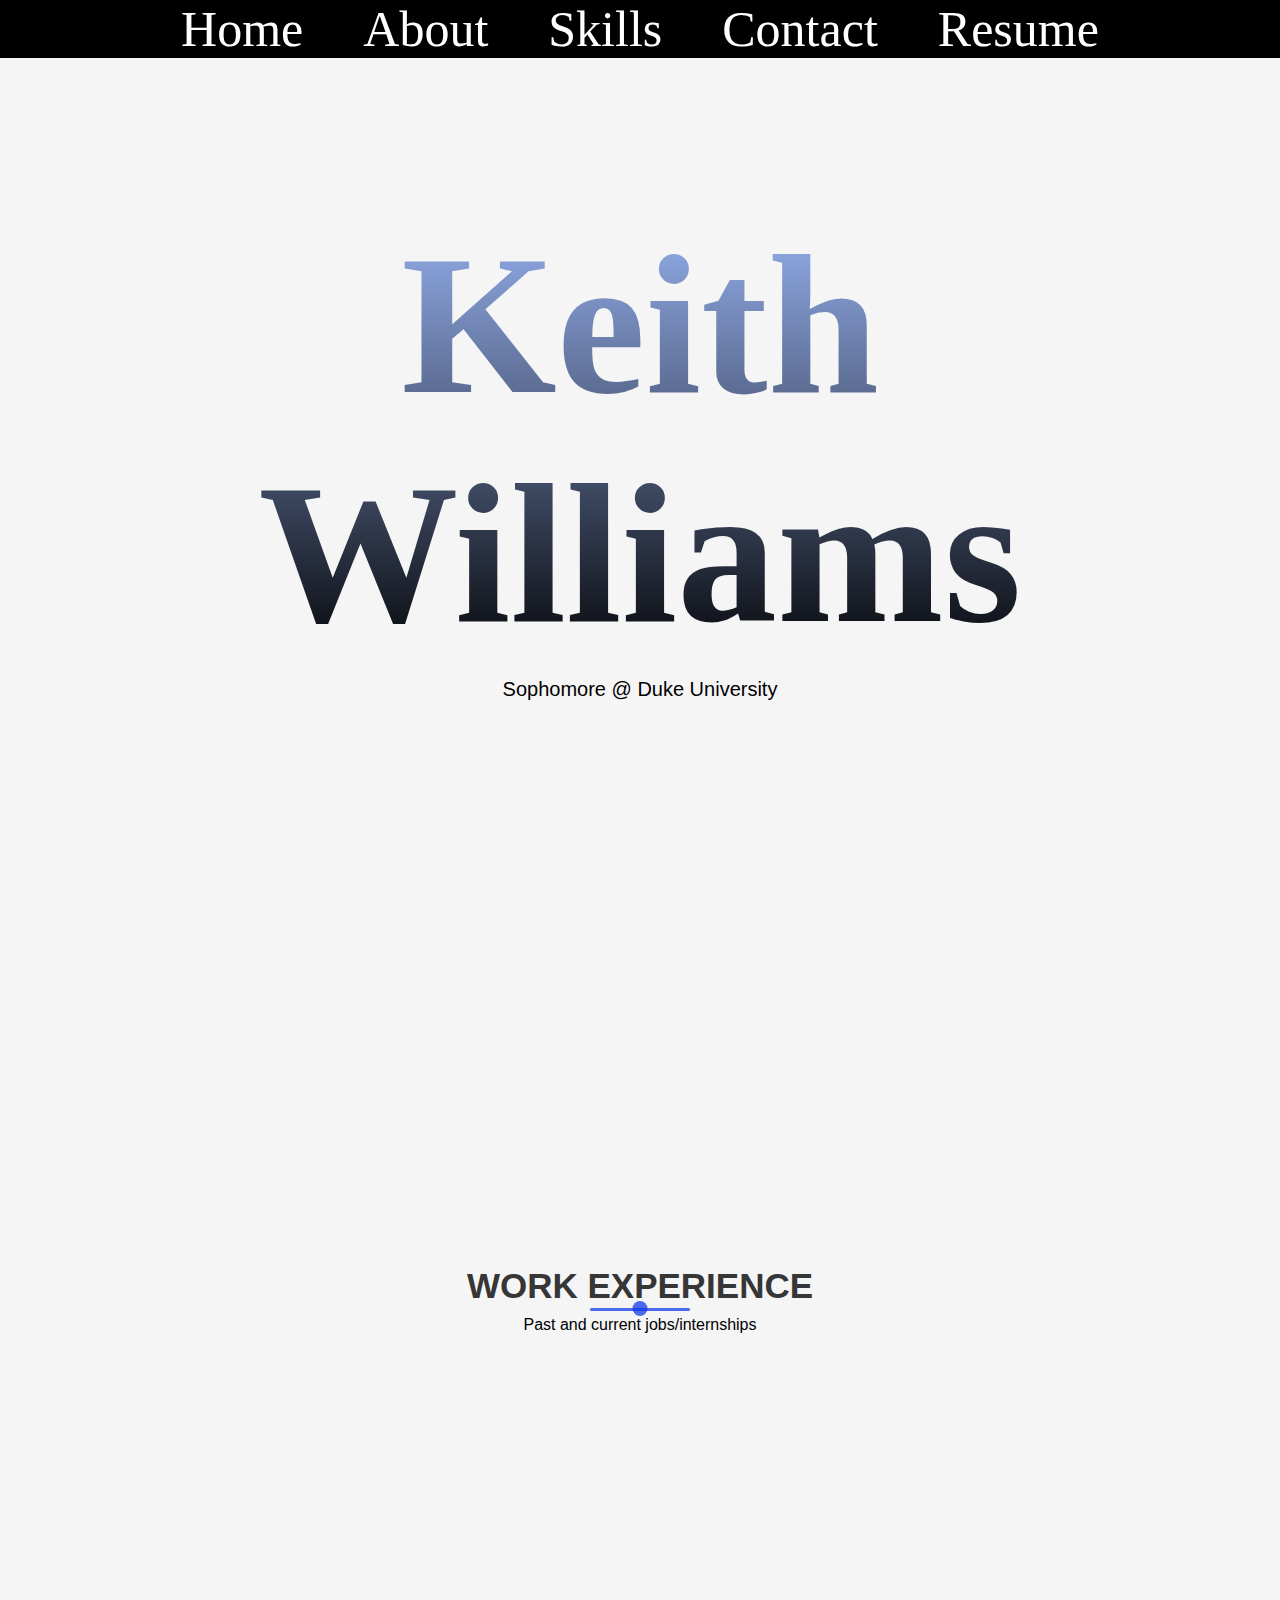
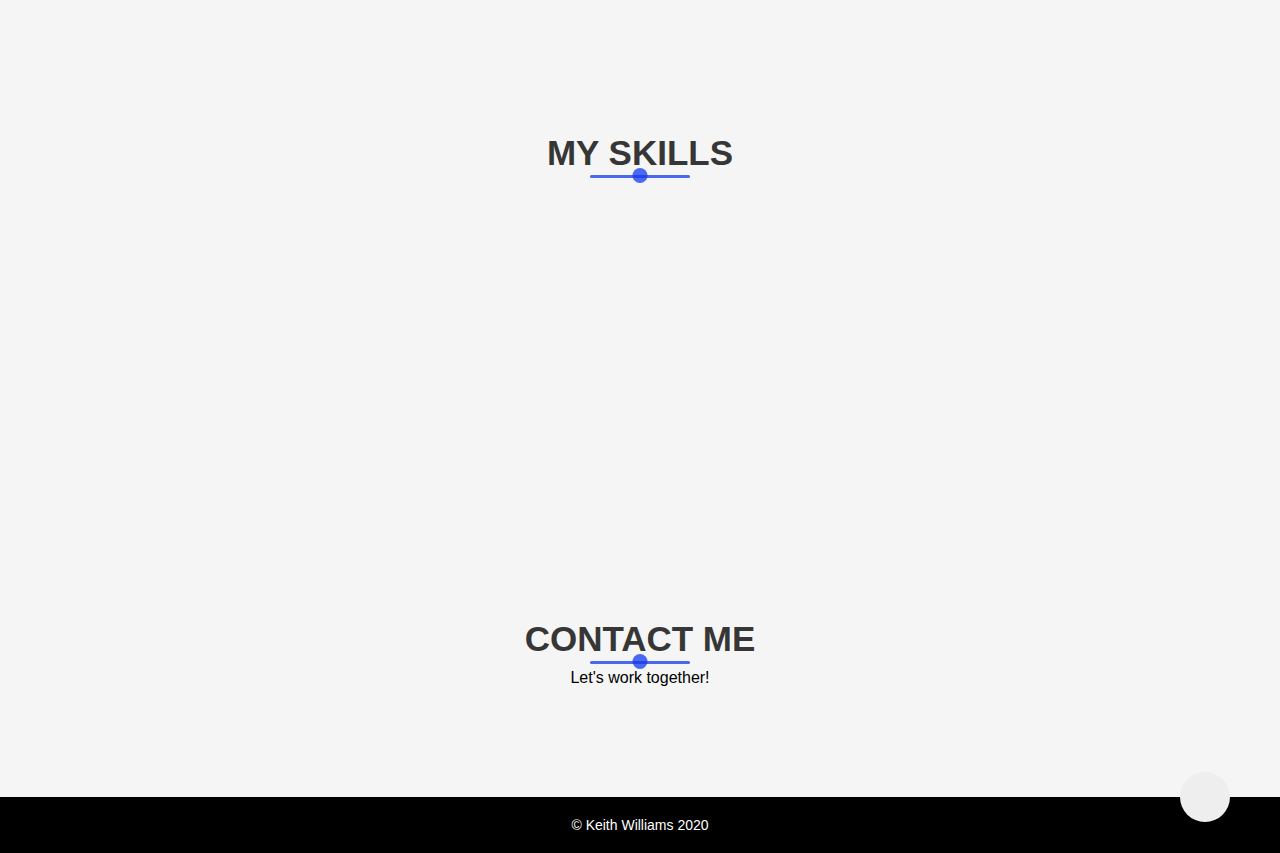
==== index.html @ c12fa3a3 "descriptions, link to resume" ====
<!DOCTYPE html>
<html>

<head>
  <meta charset="utf-8">
  <meta name="viewport" content="width=device-width, initial-scale=1">
  <title>Keith Williams</title>
  <link rel="stylesheet" href="https://unpkg.com/aos@next/dist/aos.css"/>
  <link rel="stylesheet" href="https://use.fontawesome.com/releases/v5.7.2/css/all.css" integrity="sha384-fnmOCqbTlWIlj8LyTjo7mOUStjsKC4pOpQbqyi7RrhN7udi9RwhKkMHpvLbHG9Sr" crossorigin="anonymous">
  <link rel="stylesheet" href="CSSpart.css">
  <meta name="author" content="">
  <meta name="description" content="">
  

  <link href="css/normalize.css" rel="stylesheet">
  <link href="css/style.css" rel="stylesheet">
</head>

<body>
    <header>
        <div class="menu-toggler">
            <div class="bar half start"></div>
            <div class="bar"></div>
            <div class="bar half end"></div>
        </div>
        <nav class="top-nav">        

            <ul class="nav-list">
                <li>
                    <a href="#top" class="nav-link">Home</a>
                </li>
                <li>
                    <a href="#about" class="nav-link">About</a>
                </li>
                <li>
                    <a href="#skills" class="nav-link">Skills</a>
                </li>

                <!-- TODO: BONUSSSSS TRACK PICS BAYBEE
                <li>
                    <a href="#portfolio" class="nav-link">Portfolio</a>
                </li>
                -->
                <li>
                    <a href="#contact" class="nav-link">Contact</a>
                </li>
                <li>
                    <a href="https://drive.google.com/file/d/1if9hMMl1mQGi3hzhS1rVYgRv2x4wE0hA/view?usp=sharing" target="_blank" class="nav-link">Resume</a>
                </li>
            </ul>
        </nav>
        <div class="landing-text">
            <h1>Keith Williams</h1>
            <h6>Sophomore @ Duke University</h6>
        </div>
    </header>

    <section class="about" id="about">
        <div class="container">
            <div class="profile-img" data-aos="fade-right" data-aos-delay="300">
                <img src="../keithlwill.github.io/images/websiteMe.JPG" alt="">
            </div>
            <div class="about-details" data-aos="fade-left" data-aos-delay="600">
                <div class="about-heading">
                    <h1>About</h1>
                    <h6>Myself</h6>
                </div>
                <p>
                    Hi! My name is Keith and I'm a rising sophomore at Duke University, 
                    intending to major in computer science. Right now, I'm working at a 
                    virtual summer internship with Google as a STEP intern. My current focus 
                    is completing a series of mini-projects that will help me hone my skills 
                    in web development. When I'm not working, I like to watch anime, 
                    play video games, and play basketball.
                </p>
            </div>
        </div>
    </section>

    <section class="experience" id="experience">
        <div class="container">
            <div class="section-heading">
                <h1>Work Experience</h1>
                <h6>Past and current jobs/internships</h6>
            </div>
            <div class="timeline" data-aos="fade-down" data-aos-delay="300">
                <ul>
                    <li class="date" data-date="May 2020 - August 2020">
                        <h1>
                            Google                              
                        </h1>
                        <p>
                            My current internship!
                            I'm currently working on a series of mini-projects that are focused on improving web development skills.
                            Each project focuses on an individual skill, like client side CSS/HTML, backend Java server programming, 
                            various libraries, practicing test driven development, and more. After the mini projects are completed,
                            I'll use the skills that I learned to develop a capstone project with a team.
                        </p>
                    </li>
                </ul>
            </div>
        </div>
    </section>


    <!-- SERVICES NO LONGER NEEDED

    <section class="services" id="services">
        <div class="container">
            <div class="section-heading">
                <h1>Services</h1>
                <h6>What I can do for you</h6>
            </div>
            <div class="my-skills">
                <div class="skill" data-aos="fade-in" data-aos-delay="300">
                    <div class="icon-container">
                        <i class="fas fa-layer-group"></i>
                    </div>
                    <h1>Web Design</h1>
                    <p>
                        web design blurb
                    </p>
                </div>
                <div class="skill" data-aos="fade-in" data-aos-delay="600">
                    <div class="icon-container">
                        <i class="fas fa-layer-group"></i>
                    </div>
                    <h1>Web Development</h1>
                    <p>
                        web Development blurb
                    </p>
                </div>
                <div class="skill" data-aos="fade-in" data-aos-delay="900">
                    <div class="icon-container">
                        <i class="fas fa-layer-group"></i>
                    </div>
                    <h1>Product Strategy</h1>
                    <p>
                        product strategy blurb
                    </p>
                </div>
            </div>
        </div>
    </section>

    -->

    <section class="skills" id="skills">
        <div class="container">
            <div class="section-heading">
                <h1>My Skills</h1>
            </div>
            <div class="my-skills">
                <div class="skill" data-aos="fade-in" data-aos-delay="150">
                    <div class="icon-container">
                        <i class="fab fa-python"></i>
                    </div>
                    <h1>Python</h1>
                </div>
                <div class="skill" data-aos="fade-in" data-aos-delay="300">
                    <div class="icon-container">
                        <i class="fab fa-java"></i>
                    </div>
                    <h1>Java</h1>
                </div>
                <div class="skill" data-aos="fade-in" data-aos-delay="450">
                    <div class="icon-container">
                        <i class="fas fa-project-diagram"></i>
                    </div>
                    <h1>Algorithms and Data Structures</h1>
                </div>
                <div class="skill" data-aos="fade-in" data-aos-delay="600">
                    <div class="icon-container">
                        <i class="fas fa-sitemap"></i>
                    </div>
                    <h1>Object Oriented Programming</h1>
                </div>
            </div>
        </div>
    </section>


    <!-- WILL BE CHANGED TO TRACK BONUS SECTION 
    <section class="portfolio" id="portfolio">
        <div class="container">
            <div class="section-heading">
                <h1>Projects</h1>
                <h6>View some of my personal projects!</h6>
            </div>
            <div class="portfolio-item">
                <div class="portfolio-img has-margin-right" data-aos="fade-right" data-aos-delay="300">
                    <img src="images/portitem1.jpeg" alt="">
                </div>
                <div class="portfolio-description" data-aos="fade-left" data-aos-delay="600">
                    <h6>Web Development</h6>
                    <h1>Blog Website</h1>
                    <p>
                        PARAGRAPH DESCRIPTION OF BLOG WEBSITE
                    </p>
                    <a href="#" class="cta">View Details</a>
                </div>
            </div>
            <div class="portfolio-item">
                <div class="portfolio-description has-margin-right" data-aos="fade-right" data-aos-delay="900">
                    <h6>Web Design</h6>
                    <h1>Layout</h1>
                    <p>
                        PARAGRAPH DESCRIPTION OF WEB DESIGN LAYOUT
                    </p>
                    <a href="#" class="cta">View Details</a>
                </div>
                <div class="portfolio-img" data-aos="fade-left" data-aos-delay="1200">
                    <img src="images/portitem2.jpeg" alt="">
                </div>
            </div>
            <div class="portfolio-item">
                <div class="portfolio-img has-margin-right" data-aos="fade-right" data-aos-delay="1500">
                    <img src="images/portitem3.jpeg" alt="">
                </div>
                <div class="portfolio-description" data-aos="fade-left" data-aos-delay="1800">
                    <h6>Web Design</h6>
                    <h1>Product Sketch</h1>
                    <p>
                        PARAGRAPH DESCRIPTION OF PRODUCT SKETCH
                    </p>
                    <a href="#" class="cta">View Details</a>
                </div>
            </div>
        </div>
    </section>    

    -->

    <section class="contact" id="contact">
        <div class="container">
            <div class="section-heading">
                <h1>Contact Me</h1>
                <h6>Let's work together!</h6>
            </div>
            <!--  CONTACT ME FORM: PHP PRACTICE?

            <form action="" data-aos="fade-up" data-aos-delay="300">
                <label for="name">Name:</label>
                <input type ="text" id="name" name = "name" placeholder="Enter your name..." required>
                <label for="email">Email:</label>
                <input type ="text" id="email" name = "email" placeholder="Enter your email..." required>
                <label for="service">Services:</label>
                <select name="services" id="service">
                    <option value="">Web Design</option>
                    <option value="">Web Development</option>
                </select>
                <label for="subject">Subject:</label>
                <textarea name="subject" id="subject" cols="10" rows="10"></textarea>
                <input type="submit" value = Submit>
            </form>
        </div>
        -->

        <div class="social-media">
            <ul class="nav-list">
                <li>
                    <a href="https://www.linkedin.com/in/keith-williams-81888a197/" target = "_blank" class = "icon-link">
                        <i class="fab fa-linkedin"></i>
                    </a>
                </li>
                <li>
                    <a href="https://www.facebook.com/profile.php?id=100010483590337" target = "_blank" class ="icon-link">
                        <i class="fab fa-facebook-square"></i>
                    </a>
                </li>
                <li>
                    <a href="https://www.instagram.com/keithblah/" target = "_blank" class = "icon-link">
                        <i class="fab fa-instagram"></i>
                    </a>
                </li>
                <li>
                    <a href="https://twitter.com/keithblah" target = "_blank" class = "icon-link">
                        <i class="fab fa-twitter-square"></i>
                    </a>
                </li>
                <li>
                    <a href="mailto: keith.will247@gmail.com"  class = "icon-link">
                        <i class="fas fa-envelope"></i>
                    </a>
                </li>
            </ul>
        </div>

    </section>

    <footer class="copyright">
        <div class="up" id="up">
            <i class = "fas fa-chevron-up"></i>
        </div>
        <p>&copy; Keith Williams 2020 </p>
    </footer>



  <script src="https://ajax.googleapis.com/ajax/libs/jquery/3.3.1/jquery.min.js"></script>
  <script src="https://unpkg.com/aos@next/dist/aos.js"></script>
  <script src="JSpart.js"></script>

</body>
</html>
---- CSSpart.css ----
/*adding historia font */

@font-face {
  font-family: 'Helvetica Neue';
  src: url('../keithlwill.github.io/fonts/helveticaneue-webfont.woff2') format('woff2'),
       url('../keithlwill.github.io/fonts/helveticaneue-webfont.woff') format('woff');
  font-weight: normal;
  font-style: normal;
}

@font-face {
    font-family: 'Roboto';
    src: url('../keithlwill.github.io/fonts/roboto-webfont.woff2') format('woff2'),
         url('../keithlwill.github.io/fonts/roboto-webfont.woff') format('woff');
    font-weight: normal;
    font-style: normal;
  }

/* Start global*/
*{
    margin: 0;
    padding: 0;
    box-sizing: border-box;
}

html{
    font-size: 10px;
    font-family: 'Roboto', sans-serif;
    color: rgb(0, 0, 0);
}

body{
    width: 100%;
    height: 100%;
    background: whitesmoke no-repeat center fixed;
    background-size: cover;
}

section{
    padding: 6rem 0;
}

a{
    text-decoration: none;
    color: rgb(0, 0, 0);
}

p{
    font-size: 1.8rem;
    font-weight: 30;
}

img{
    width: 100%;
}
/*end global*/


/* Start reusable*/
.container{
    width: 90%;
    max-width: 120rem;
    height: 100%;
    margin: 0 auto;
    position: relative;
}

.section-heading{
    text-align: center;
    margin-bottom: 10rem;
}

.section-heading h1{
    font-size: 3.5rem;
    color: rgb(54, 54, 54);
    text-transform: uppercase;
    font-weight: 600;
    position: relative;
    margin-bottom: 1rem;
}

.section-heading h1::before,
.section-heading h1::after{
    content: '';
    position: absolute;
    bottom: -.5rem;
    left: 50%;
    transform: translateX(-50%);
    background-color: rgba(17, 57, 235, 0.75);;
}

.section-heading h1::before{
    width: 10rem;
    height: 3px;
    border-radius: .8rem;
}

.section-heading h1::after{
    width: 1.5rem;
    height: 1.5rem;
    border-radius: 100%;
    bottom: -1rem;
}

.section-heading h6{
    font-size: 1.6rem;
    font-weight: 300;
}

.has-margin-right{
    margin-right: 5rem;
}


/*end reusable*/


/* Start header*/
header{
    width: 100%;
    height: 100vh;
}

.top-nav{
    display: block;
    width: 100%;
    position: fixed;
    z-index: 50;
    background-color: #000000;
    transition: all 650ms cubic-bezier(1,0,0,1);
}

.nav-list {
    list-style: none;
    width: 100%;
    height: 100%;
    display: flex;
    justify-content: center;
    align-items: center;
}

li{
    margin: 0 2rem;
}

.nav-link {
    color: white;
    font-family: 'Helvetica Neue', Roboto;
    font-size: 5rem;
    padding: 1rem;
}

.nav-link:hover,
.nav-link:focus{
    background: linear-gradient(to top, #ffffff, #012169);
    background-clip: text;
    -webkit-background-clip: text;
    -webkit-text-fill-color: transparent;
}

.top-nav.open{
    top:0;
    border-radius: initial;
}

.menu-toggler{
    visibility: hidden;
    position: fixed;
    top: 5rem;
    right: 5rem;
    width: 5rem;
    height: 4rem;
    display: flex;
    flex-direction: column;
    justify-content: space-between;
    cursor: pointer;
    z-index: 1500;
    transition: transform 650ms ease-out;
}

.menu-toggler.open{
    transform: rotate(-45deg);
}

.bar{
    background: linear-gradient(to right, #ffffff, #012169);
    width: 100%;
    height: 4px;
    border-radius: .8rem;
}

.bar.half{
    width: 50%;
}

.bar.start{
    transform-origin: right;
    transition: transform 650ms cubic-bezier(0.54, -0.81, 0.57, 0.57);
}

.open .bar.start{
    transform: rotate(-450deg) translateX(.8rem);
}

.bar.end{
    align-self: flex-end;
    transform-origin: left;
    transition: transform 650ms cubic-bezier(0.54, -0.81, 0.57, 0.57);
}

.open .bar.end{
    transform: rotate(-450deg) translateX(-.8rem);
}


.landing-text{
    position: absolute;
    top: 50%;
    left: 50%;
    transform: translate(-50%, -50%);
    width: 100%;
    text-align: center;
    z-index: 1;
}

.landing-text h1{
    font-size: 20rem;
    font-family: 'Helvetica Neue', Roboto;
    background: linear-gradient(to top, #000000, #9bb7f7);
    background-clip: text;
    -webkit-background-clip: text;
    -webkit-text-fill-color: transparent;
    padding: 1rem;
    user-select: none;
}

.landing-text h6{
    font-size: 2rem;
    font-weight: 300;
    user-select: none;
}
/*end header*/


/* Start about*/
.about .container{
    display: flex;
    align-items: center;
    justify-content: center;
}

.about-heading{
    text-align: center;
    text-transform: uppercase;
    line-height: 0;
    margin-bottom: 6rem;
}

.about-heading h1{
    font-size: 10rem;
    opacity: .3;
}

.about-heading h6{
    font-size: 2rem;
    font-weight: 300;
}

.profile-img{
    flex: 1;
    margin-right: 5rem;
}

.about-details{
    flex: 1;
}

/*end about*/

/*Start portfolio*/
.portfolio-item{
    display: flex;
    align-items: center;
    justify-content: center;
    margin-bottom: 5rem;
}

.portfolio-item:last-child{
    margin-bottom: 0;
}

.portfolio-img{
    flex: 1;
}

.portfolio-description{
    flex: 1;
}

.portfolio-description h1{
    font-size: 3rem;
    font-weight: 300;
    margin: 1rem 0;
}

.portfolio-description h6{
    font-size: 1.5rem;
    text-transform: uppercase;
    font-weight: 300;
    opacity: 0.3;
}

.portfolio-description .cta{
    display: inline-block;
    margin-top: 2.5rem;
    font-size: 1.5rem;
    text-transform: uppercase;
    color: #3883ff;
    transition: color 650ms;
}

.portfolio-description .cta:hover{
    color: #2f67cd;
}
/*end portfolio*/


/*Start timeline*/
.timeline ul{
    border-left: 4px solid #2860e2;
    border-radius: .8rem;
    background-color: rgba(0,0,0.0.5);
    margin: 0 auto;
    position: relative;
    padding: 5rem;
    list-style: none;
    text-align: left;
    width: 70%;
}

.timeline h1{
    font-size: 2rem;
    text-transform: uppercase;
    font-weight: 300;
    margin-bottom: 1rem;
    opacity: 1;
    color: #2860e2;
}

.timeline .date{
    border-bottom: 1px solid rgba(255, 255, 255, .1);
    margin-bottom: 1rem;
    padding-bottom: 1rem;
    position: relative;
}

.timeline .date:last-of-type{
    padding-bottom: 0;
    margin-bottom: 0;
    border: none;
}

.timeline .date::before,
.timeline .date::after{
    position: absolute;
    display: block;
    top: 50%;
    transform: translateY(-50%);
}

.timeline .date::before{
    content: attr(data-date);
    left: -25rem;
    text-align: right;
    min-width: 12rem;
    font-size: 1.5rem;
}

.timeline .date::after{
    content: '';
    box-shadow: 0 0 0 4px #000000;
    border-radius: 100%;
    left: -8rem;
    height: 1.5rem;
    width: 1.5rem;
    background-color: #ffffff;
}
/*end timeline*/

/* Start Skills*/
.my-skills{
    margin-top: 10rem;
    display: grid;
    grid-template-columns: repeat(auto-fit, minmax(25rem, 1fr));
    grid-gap: 2.5rem;
    text-align: center;
}

.skill{
    display: flex;
    flex-direction: column;
    justify-content: center;
    align-items: center;
    padding: 2rem;
}

.skill h1 {
    text-transform: uppercase;
    letter-spacing: 2px;
    margin: 2rem -2px 2rem 0;
}

.icon-container{
    width: 8rem;
    height: 8rem;
    border: 3px solid #2860e2;
    background-color: #000000;
    margin-bottom: 2rem;
    display: flex;
    transform: rotate(45deg);
}

.icon-container i{
    color: #2860e2;
    font-size: 4rem;
    margin: auto;
    transform: rotate(-45deg);
}
/*end skills*/

/*start contact*/
.social-media{
    margin-top: 5rem;
}

.social-media i{
    font-size: 6rem;
    transition: color 400ms;
}

.fa-facebook-square:hover{
    color: #4267b2;
}

.fa-twitter-square:hover{
    color: #38a1f3;
}

.fa-linkedin:hover{
    color: #0e76a8;
}

.fa-instagram:hover {
    color: transparent;
    background: radial-gradient(circle at 30% 107%, #fdf497 0%, #fdf497 5%, #fd5949 45%, #d6249f 60%, #285AEB 90%);
    background: -webkit-radial-gradient(circle at 30% 107%, #fdf497 0%, #fdf497 5%, #fd5949 45%, #d6249f 60%, #285AEB 90%);
    background-clip: text;
    -webkit-background-clip: text;
  }

  .fa-envelope:hover {
      color: #313535;
  }

.section-heading{
    margin-bottom: 2rem;
}


/*unused contact form begin*/
form{
    width: 70%;
    margin: 0 auto;
}

form label{
    font-size: 1.5rem;
}

input,
select,
textarea{
    width: 100%;
    padding: 1rem;
    margin-bottom: 5px;
    border: none;
    outline-color: #fd57bf;
}

input[type="submit"]{
    width: initial;
    background-color: #fd57bf;
    color: #eee;
    padding: 1rem 2rem;
    border-radius: .8rem;
    cursor: pointer;
    transition: background-color 650ms;
}

input[type="submit"]:hover{
    color: #221e3f;
    background-color: #ffe838;
}
/*unused contact form end*/
/*end contact*/


/*start footer*/
.copyright{
    width: 100%;
    text-align: center;
    background-color: #000000;
    padding: 2rem 0;
    position: relative;
}

.up{
    position: absolute;
    width: 5rem;
    height: 5rem;
    background-color: #eee;
    top: -2.5rem;
    right: 5rem;
    border-radius: 100%;
    display: flex;
    animation: pulse 2s infinite;
    cursor: pointer;
}

.up i{
    color: #012169;
    font-size: 2rem;
    margin: auto;
}

.copyright p{
    color: white;
    font-size: 1.4rem;
}
/*end footer*/

/*start animations*/
@keyframes pulse {
    0%{
        box-shadow: 0 0 0 0 rgba(20, 17, 180, 0.99);
    }
    70%{
        box-shadow: 0 0 0 2rem rgba(20, 17, 180,  0);
    }
    100%{
        box-shadow: 0 0 0 2rem rgba(20, 17, 180,  .0);
    }
}
/*end animations*/

/*media queries*/
@media screen and (max-width: 768px) {
    body{
        background: whitesmoke no-repeat center fixed;
        background-size: cover;
    }
    .landing-text h1{
        font-family: 'Helvetica Neue', Roboto;
        font-size: 15rem;
    }

    .landing-text h6{
        font-size: 1.7rem;
    }

    .top-nav{
        width: 100%;
        height: 100vh;
        position: fixed;
        top: -100vh;
        z-index: 50;
        background-color: #000000;
        border-bottom-right-radius: 100%;
        border-bottom-left-radius: 100%;
        transition: all 650ms cubic-bezier(1,0,0,1);
    }

    .top-nav.open{
        top:0;
        border-radius: initial;
    }

    .menu-toggler{
        visibility: visible;
        top: 2rem;
        right: 2rem;
    }

    .nav-list{
        flex-direction: column;
    }

    li{
        margin: 2rem 0;
    }

    .nav-link{
        font-size: 4.5rem;
    }

    .about-heading h1{
        font-size: 8rem;
    }

    .section-heading h1{
        font-size: 3rem;
    }

    .about-details .nav-list{
        flex-direction: initial;
    }

    .about-details li{
        margin: 0 2rem;
    }

    .icon-container{
        width: 7rem;
        height: 7rem;
    }

    .icon-container i{
        font-size: 4rem;
    }

    .timeline ul{
        margin: 0 0 0 auto;
    }

    .timeline .date:before{
        left: -19rem;
    }

    .timeline .date::after{
        left: -5.9rem;
    }
}

@media screen and (max-width: 600px) {

    .top-nav{
        width: 100%;
        height: 100vh;
        position: fixed;
        top: -100vh;
        z-index: 50;
        background-color: #000000;
        border-bottom-right-radius: 100%;
        border-bottom-left-radius: 100%;
        transition: all 650ms cubic-bezier(1,0,0,1);
    }

    .top-nav.open{
        top:0;
        border-radius: initial;
    }

    .menu-toggler{
        visibility: visible;
        top: 2rem;
        right: 2rem;
    }

    .landing-text h1{
        font-size: 8rem;
    }

    .landing-text h6{
        font-size: 1.4rem;
    }

    .nav-link{
        font-size: 3.5rem;
    }

    .about .container{
        flex-direction: column;
    }

    .profile-img{
        margin: 0 0 7rem 0;
    }

    .portfolio-item{
        flex-direction: column;
    }

    .portfolio-img{
        margin: 0 0 2rem 0;
        order: 1;
    }

    .portfolio-description{
        margin: 0;
        order: 2;
    }

    .timeline p{
        font-size: 1.6rem;
    }

    .timeline .date::before{
        font-size: 1rem;
    }

    form{
        width: 100%;
    }

    .my-skills{
        margin-top: 10rem;
        display: grid;
        grid-template-columns: repeat(auto-fit, minmax(25rem, 1fr));
        grid-gap: 2.5rem;
        text-align: center;
    }
    
    .skill{
        padding: 2rem;
    }
    
    .skill h1 {
        font-size: 1rem;
        margin: 2rem -2px 2rem 0;
    }
    
    .icon-container{
        width: 7rem;
        height: 7rem;
        border: 3px solid #2860e2;
        background-color: #000000;
        margin-bottom: 2rem;
        display: flex;
        transform: rotate(45deg);
    }
    
    .icon-container i{
        color: #2860e2;
        font-size: 4rem;
        margin: auto;
        transform: rotate(-45deg);
    }

    .up{
        right: 2rem;
    }


}
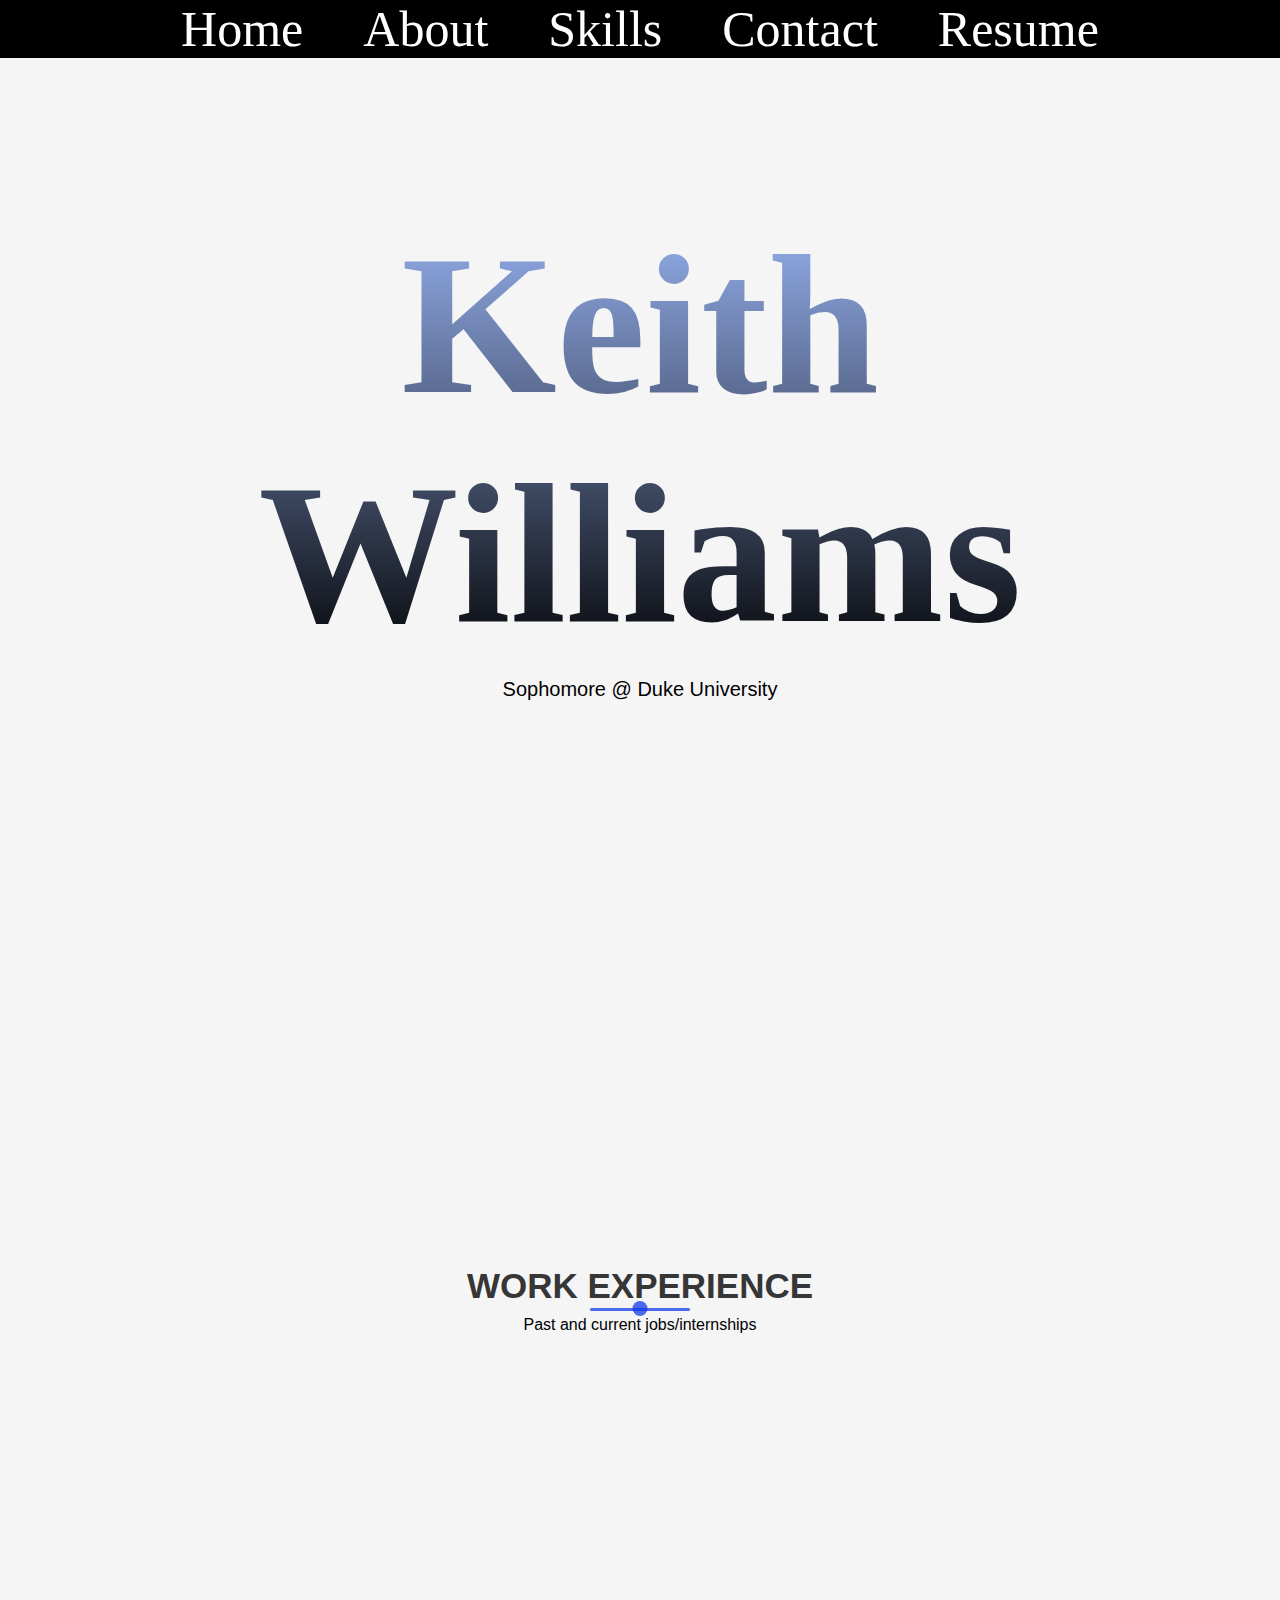
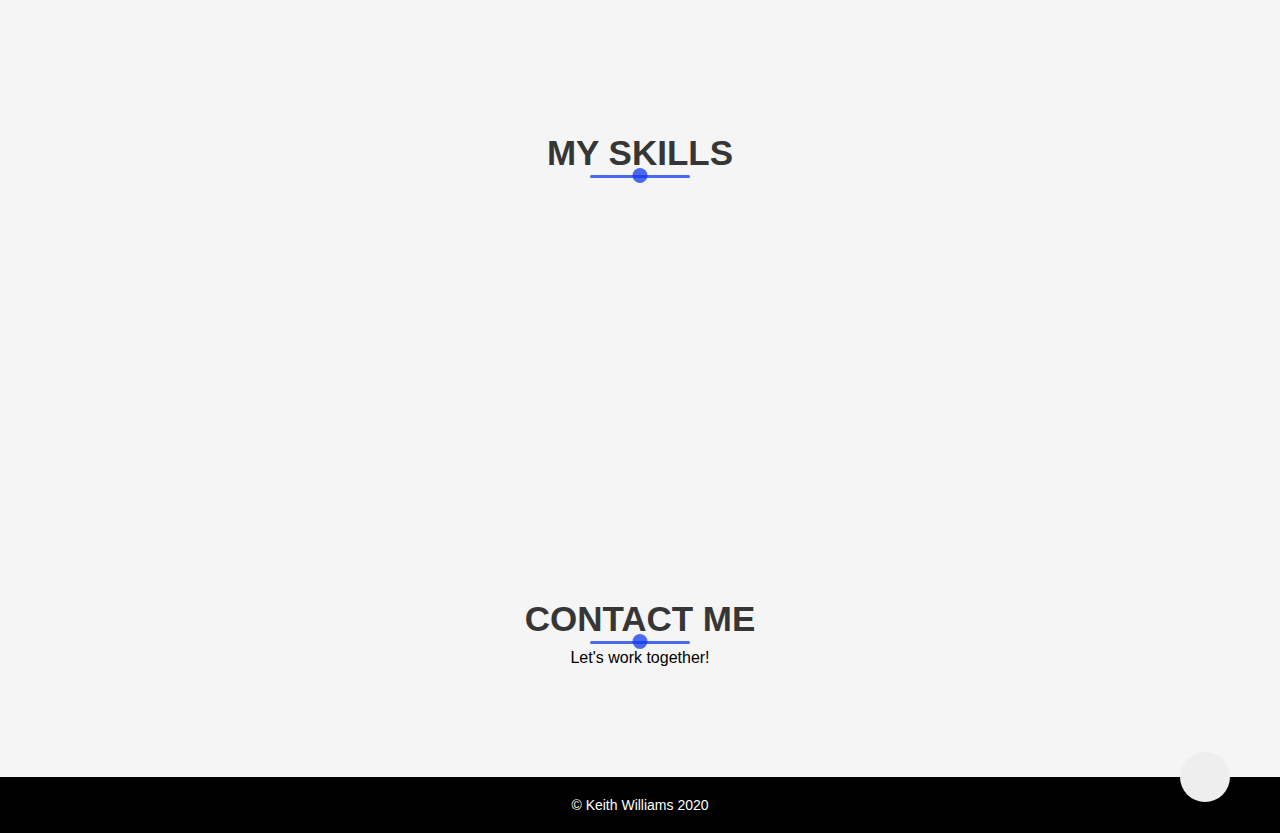
==== commit 6d0eea1b: "github icon" ====
--- a/index.html
+++ b/index.html
@@ -279,6 +279,11 @@
                     </a>
                 </li>
                 <li>
+                    <a href="https://github.com/keithlwill/" target = "_blank" class = "icon-link">
+                        <i class="fab fa-github-square"></i>
+                    </a>
+                </li>
+                <li>
                     <a href="mailto: keith.will247@gmail.com"  class = "icon-link">
                         <i class="fas fa-envelope"></i>
                     </a>
--- a/CSSpart.css
+++ b/CSSpart.css
@@ -392,7 +392,7 @@
     margin-top: 10rem;
     display: grid;
     grid-template-columns: repeat(auto-fit, minmax(25rem, 1fr));
-    grid-gap: 2.5rem;
+    grid-gap: 2rem;
     text-align: center;
 }
 
@@ -401,7 +401,7 @@
     flex-direction: column;
     justify-content: center;
     align-items: center;
-    padding: 2rem;
+    padding: 1rem;
 }
 
 .skill h1 {
@@ -458,8 +458,12 @@
     -webkit-background-clip: text;
   }
 
+  .fa-github-square:hover{
+      color: #313535;
+  }
+
   .fa-envelope:hover {
-      color: #313535;
+      color: #c4c4c4;
   }
 
 .section-heading{
@@ -725,7 +729,7 @@
     }
     
     .skill h1 {
-        font-size: 1rem;
+        font-size: 1.5rem;
         margin: 2rem -2px 2rem 0;
     }
     
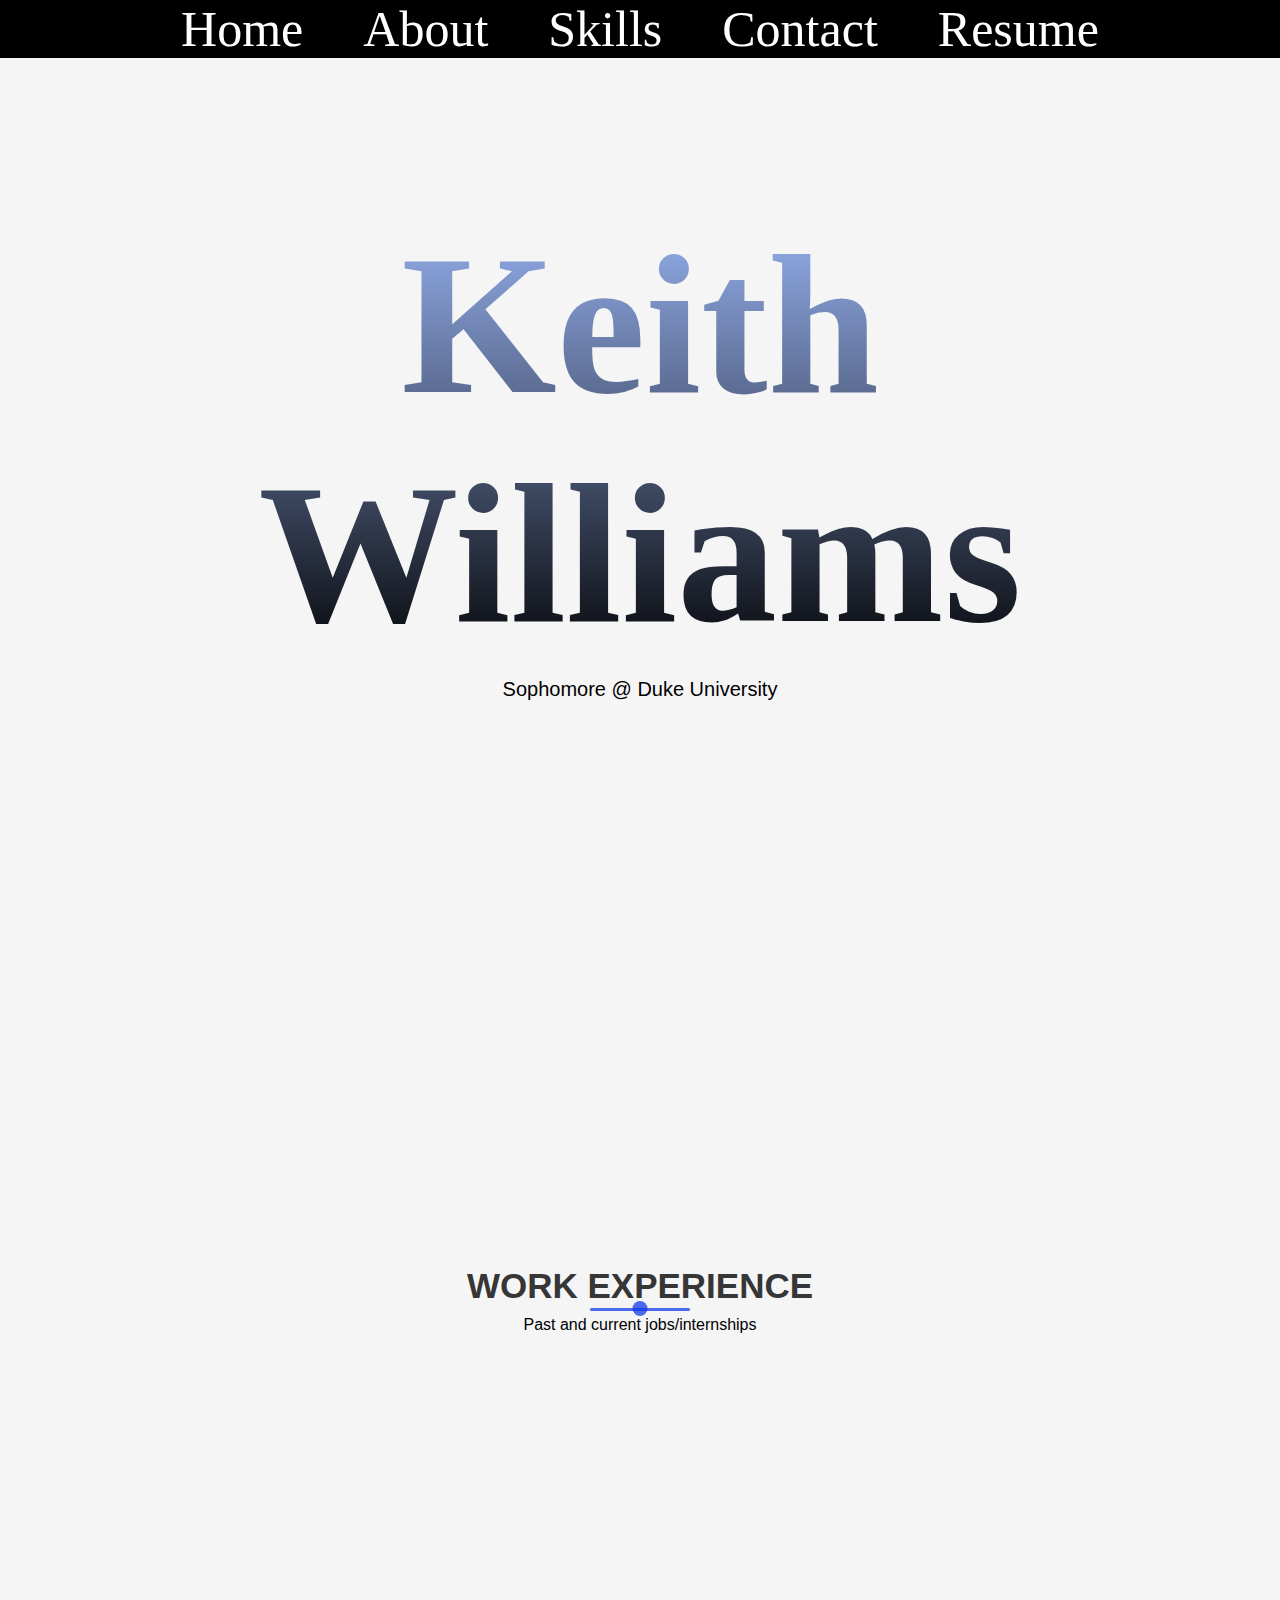
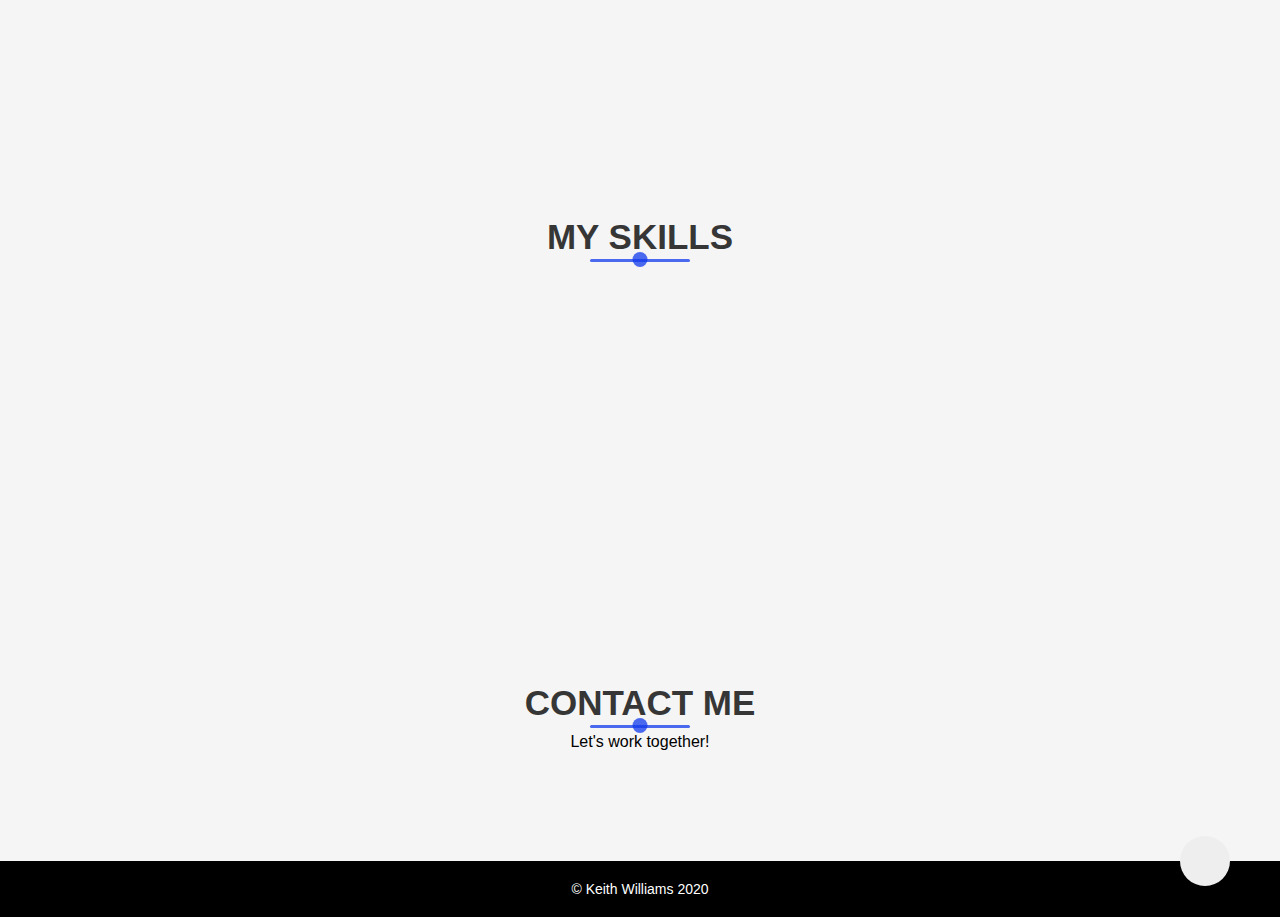
==== commit 292e79fc: "update resume link, internship desc, about me" ====
--- a/index.html
+++ b/index.html
@@ -45,7 +45,7 @@
                     <a href="#contact" class="nav-link">Contact</a>
                 </li>
                 <li>
-                    <a href="https://drive.google.com/file/d/1if9hMMl1mQGi3hzhS1rVYgRv2x4wE0hA/view?usp=sharing" target="_blank" class="nav-link">Resume</a>
+                    <a href="https://drive.google.com/file/d/1Eq6LyaRToAeovqf4bredcEg-UA7mWesL/view?usp=sharing" target="_blank" class="nav-link">Resume</a>
                 </li>
             </ul>
         </nav>
@@ -66,11 +66,12 @@
                     <h6>Myself</h6>
                 </div>
                 <p>
-                    Hi! My name is Keith and I'm a rising sophomore at Duke University, 
-                    intending to major in computer science. Right now, I'm working at a 
-                    virtual summer internship with Google as a STEP intern. My current focus 
-                    is completing a series of mini-projects that will help me hone my skills 
-                    in web development. When I'm not working, I like to watch anime, 
+                    Hi! My name is Keith and I'm a sophomore at Duke University, 
+                    intending to major in computer science. I just finished up a 
+                    virtual summer internship with Google as a STEP intern. I'm 
+                    currently on a grind, going to classes at school and working 
+                    out with the varsity track and field team. In my free time,
+                    I like to watch anime (currently watching Haikyuu!), 
                     play video games, and play basketball.
                 </p>
             </div>
@@ -90,11 +91,14 @@
                             Google                              
                         </h1>
                         <p>
-                            My current internship!
-                            I'm currently working on a series of mini-projects that are focused on improving web development skills.
-                            Each project focuses on an individual skill, like client side CSS/HTML, backend Java server programming, 
-                            various libraries, practicing test driven development, and more. After the mini projects are completed,
-                            I'll use the skills that I learned to develop a capstone project with a team.
+                            The first 5 weeks of the internship focused on improving web development skills. I made a personal portfolio
+                            site using HTML, CSS, JavaScript, and different Google APIs like Charts and Maps. The site also 
+                            includes a backend consisting of Java servlets and persistent storage using GCP Datastore.
+                            For the rest of the internship, me and a podmate developed a webapp with the intention of 
+                            addressing food related issues. I worked on an autocomplete interface that uses the Nutritionix API
+                            to enable a user to search a database of over 500,000 foods. When the user selects all of the food 
+                            they have eaten, I use the Google Charts API to visually show the user which foods are contributing
+                            to their total caloric intake, and let the user know if they've eaten too little or too much.
                         </p>
                     </li>
                 </ul>
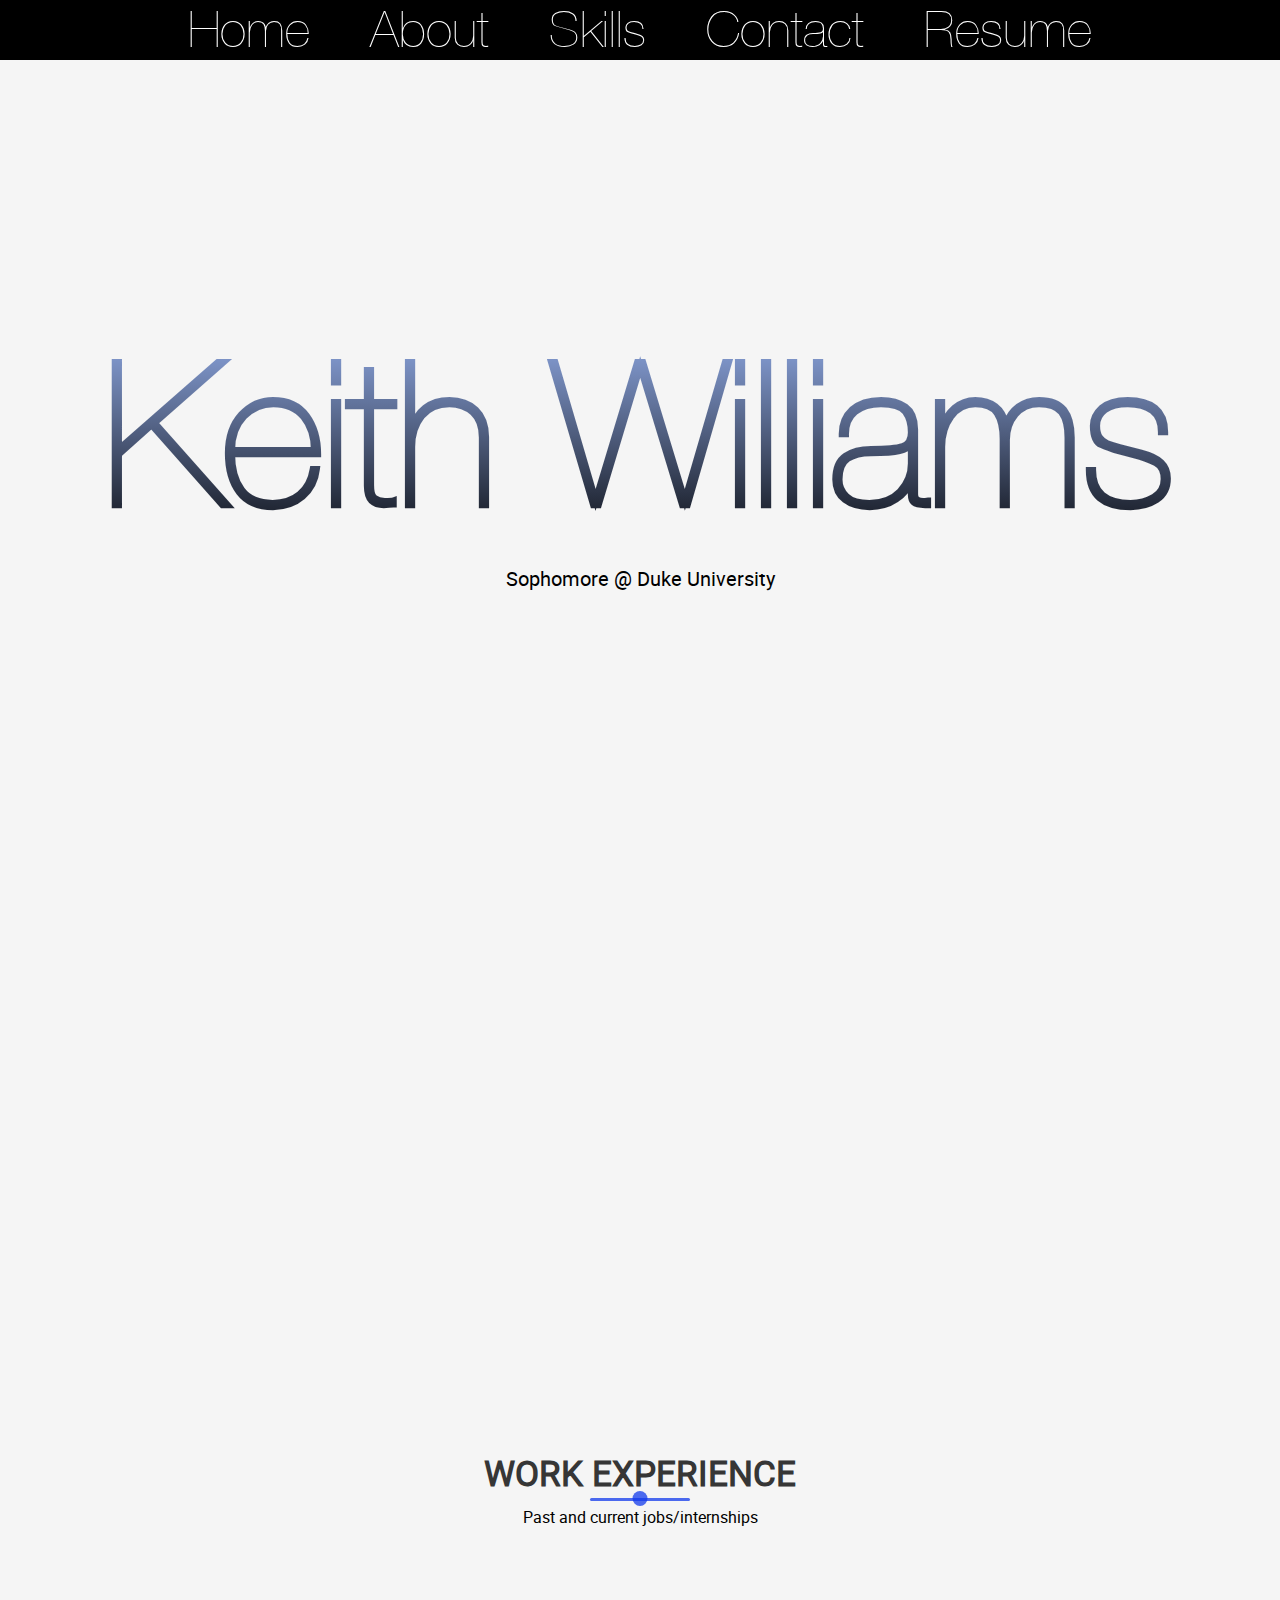
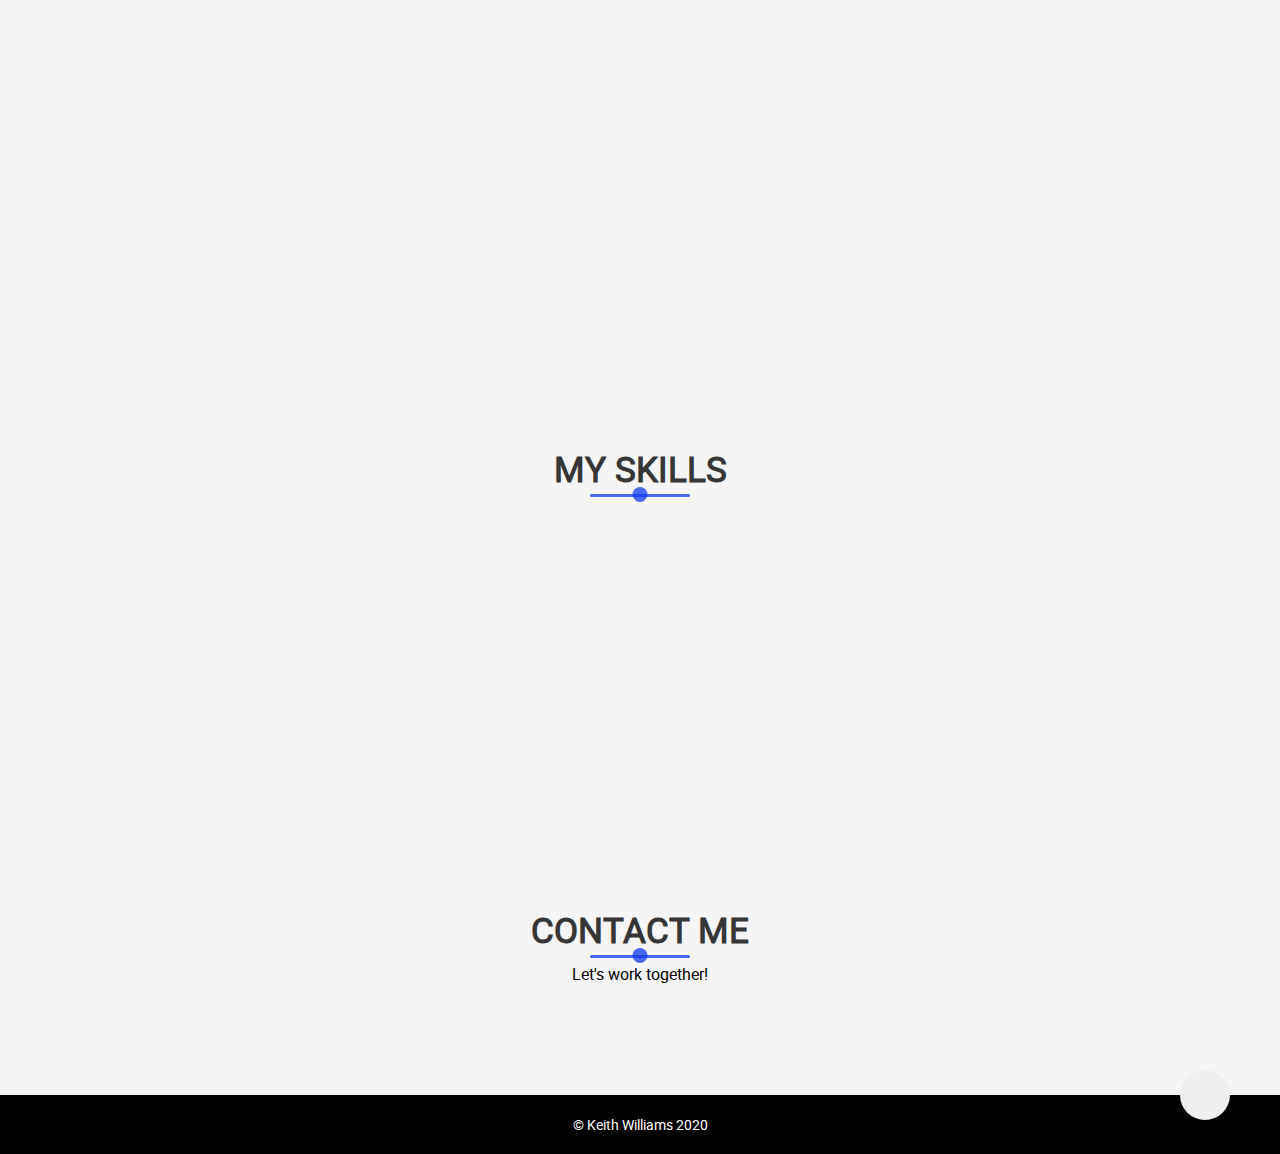
==== commit 13d0869f: "filepaths... for some reason" ====
--- a/index.html
+++ b/index.html
@@ -45,7 +45,7 @@
                     <a href="#contact" class="nav-link">Contact</a>
                 </li>
                 <li>
-                    <a href="https://drive.google.com/file/d/1Eq6LyaRToAeovqf4bredcEg-UA7mWesL/view?usp=sharing" target="_blank" class="nav-link">Resume</a>
+                    <a href="https://drive.google.com/file/d/1cXHQL8HayegfA1ykYRXCXzVsPjppmVIX/view?usp=sharing" target="_blank" class="nav-link">Resume</a>
                 </li>
             </ul>
         </nav>
@@ -58,7 +58,7 @@
     <section class="about" id="about">
         <div class="container">
             <div class="profile-img" data-aos="fade-right" data-aos-delay="300">
-                <img src="../keithlwill.github.io/images/websiteMe.JPG" alt="">
+                <img src="images/websiteMe.JPG" alt="">
             </div>
             <div class="about-details" data-aos="fade-left" data-aos-delay="600">
                 <div class="about-heading">
--- a/CSSpart.css
+++ b/CSSpart.css
@@ -2,16 +2,16 @@
 
 @font-face {
   font-family: 'Helvetica Neue';
-  src: url('../keithlwill.github.io/fonts/helveticaneue-webfont.woff2') format('woff2'),
-       url('../keithlwill.github.io/fonts/helveticaneue-webfont.woff') format('woff');
+  src: url('fonts/helveticaneue-webfont.woff2') format('woff2'),
+       url('fonts/helveticaneue-webfont.woff') format('woff');
   font-weight: normal;
   font-style: normal;
 }
 
 @font-face {
     font-family: 'Roboto';
-    src: url('../keithlwill.github.io/fonts/roboto-webfont.woff2') format('woff2'),
-         url('../keithlwill.github.io/fonts/roboto-webfont.woff') format('woff');
+    src: url('fonts/roboto-webfont.woff2') format('woff2'),
+         url('fonts/roboto-webfont.woff') format('woff');
     font-weight: normal;
     font-style: normal;
   }
@@ -411,8 +411,8 @@
 }
 
 .icon-container{
-    width: 8rem;
-    height: 8rem;
+    width: 6rem;
+    height: 6rem;
     border: 3px solid #2860e2;
     background-color: #000000;
     margin-bottom: 2rem;
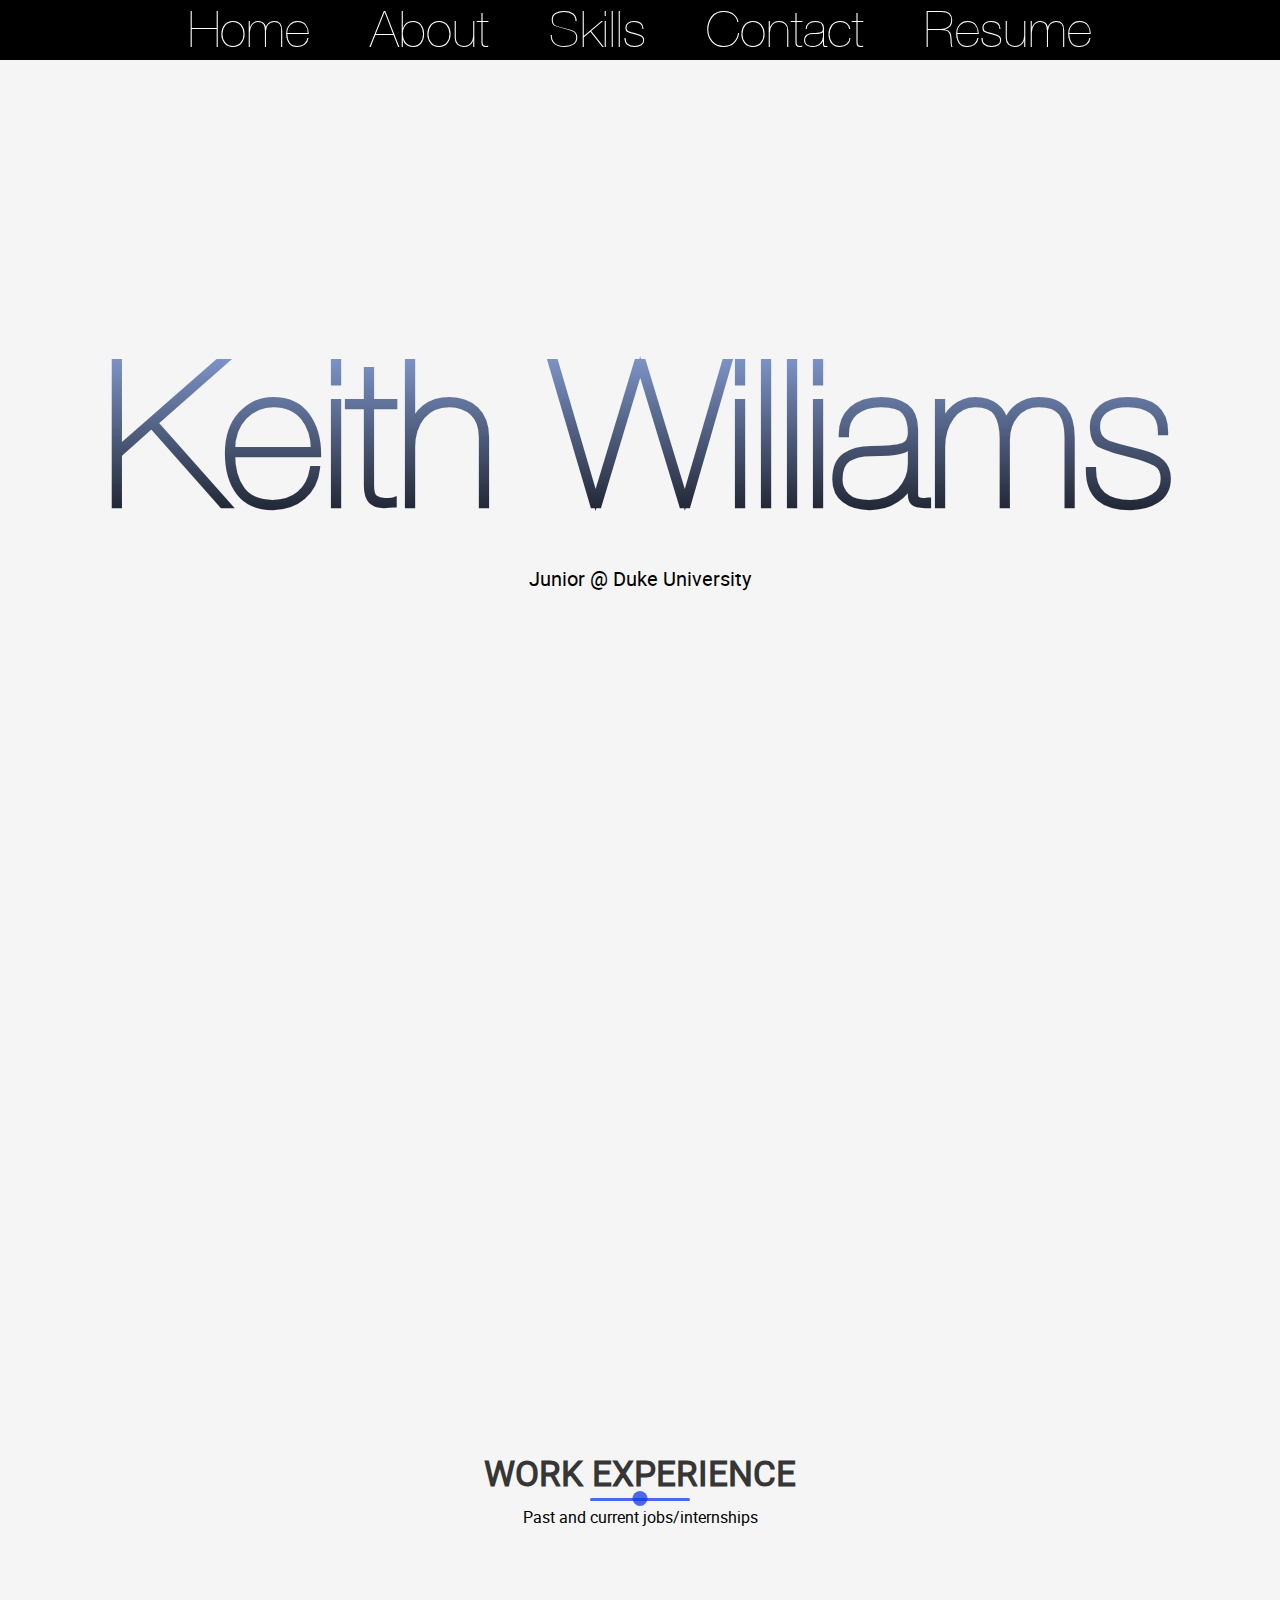
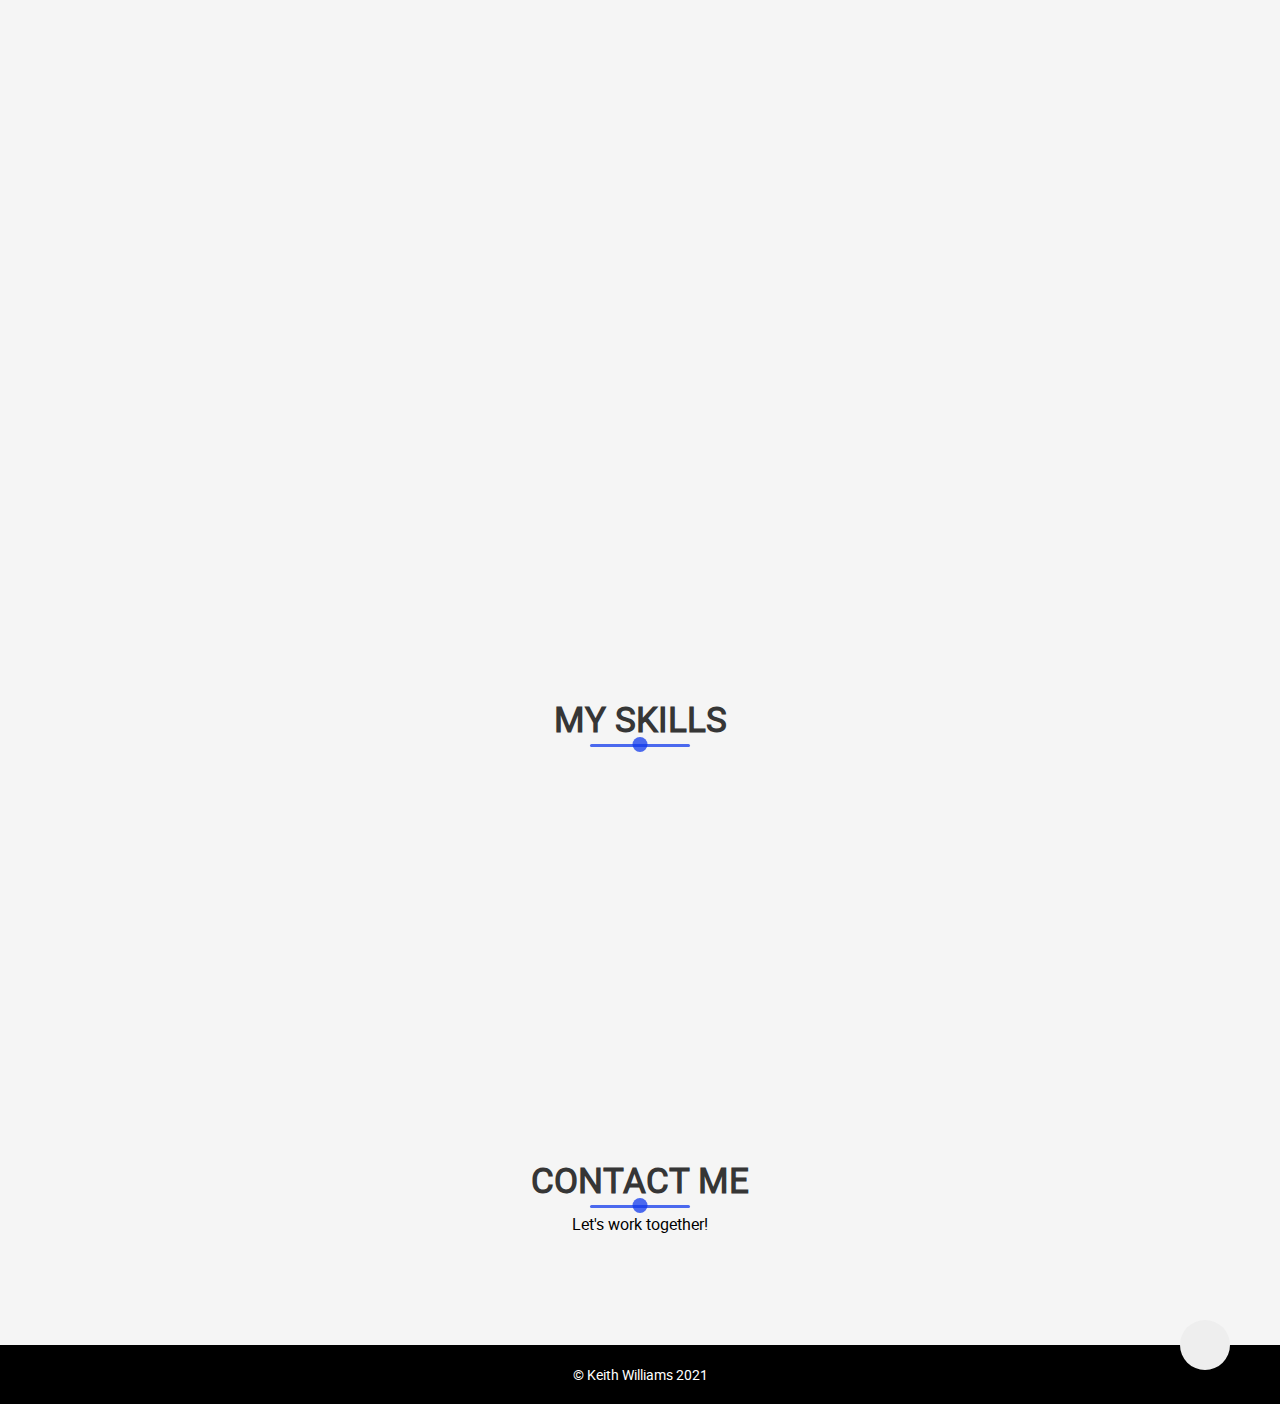
==== commit 0f97045e: "add 2021 internship" ====
--- a/index.html
+++ b/index.html
@@ -45,13 +45,13 @@
                     <a href="#contact" class="nav-link">Contact</a>
                 </li>
                 <li>
-                    <a href="https://drive.google.com/file/d/1cXHQL8HayegfA1ykYRXCXzVsPjppmVIX/view?usp=sharing" target="_blank" class="nav-link">Resume</a>
+                    <a href="https://drive.google.com/file/d/1CN7n0c8G01jY_BcVaP5A4_O-i6r50Bh6/view?usp=sharing" target="_blank" class="nav-link">Resume</a>
                 </li>
             </ul>
         </nav>
         <div class="landing-text">
             <h1>Keith Williams</h1>
-            <h6>Sophomore @ Duke University</h6>
+            <h6>Junior @ Duke University</h6>
         </div>
     </header>
 
@@ -66,13 +66,13 @@
                     <h6>Myself</h6>
                 </div>
                 <p>
-                    Hi! My name is Keith and I'm a sophomore at Duke University, 
-                    intending to major in computer science. I just finished up a 
-                    virtual summer internship with Google as a STEP intern. I'm 
-                    currently on a grind, going to classes at school and working 
-                    out with the varsity track and field team. In my free time,
-                    I like to watch anime (currently watching Haikyuu!), 
-                    play video games, and play basketball.
+                    Hi! My name is Keith and I'm a rising junior at Duke University.
+                    I'm majoring in computer science and minoring in psychology.
+                    This summer, I'm working with Google as a STEP intern on the 
+                    TensorFlow.js team. My project is automating machine learning
+                    performance tests. I'm also on the track and field team at Duke!
+                    In my free time, I like to play video games, watch anime, and 
+                    hang with friends.
                 </p>
             </div>
         </div>
@@ -86,6 +86,19 @@
             </div>
             <div class="timeline" data-aos="fade-down" data-aos-delay="300">
                 <ul>
+                    <li class="date" data-date="May 2021 - August 2021">
+                        <h1>
+                            Google                              
+                        </h1>
+                        <p>
+                            This summer's project was automating machine learning benchmarking! The TensorFlow.js team already had a 
+                            manual benchmarking tool, but there were a couple downsides to it. It required human interaction, and could
+                            be very time consuming. My job was to automate benchmarking, so that people don't have
+                            spend a lot of time configuring every detail of multiple tests and waiting around for results to come back. 
+                            I even set up a performance visualisation dashboard so that the TensorFlow team can view the performance of 
+                            different machine learning models over time, and catch bugs before TFJS versions are officially released.
+                        </p>
+                    </li>
                     <li class="date" data-date="May 2020 - August 2020">
                         <h1>
                             Google                              
@@ -301,7 +314,7 @@
         <div class="up" id="up">
             <i class = "fas fa-chevron-up"></i>
         </div>
-        <p>&copy; Keith Williams 2020 </p>
+        <p>&copy; Keith Williams 2021 </p>
     </footer>
 
 
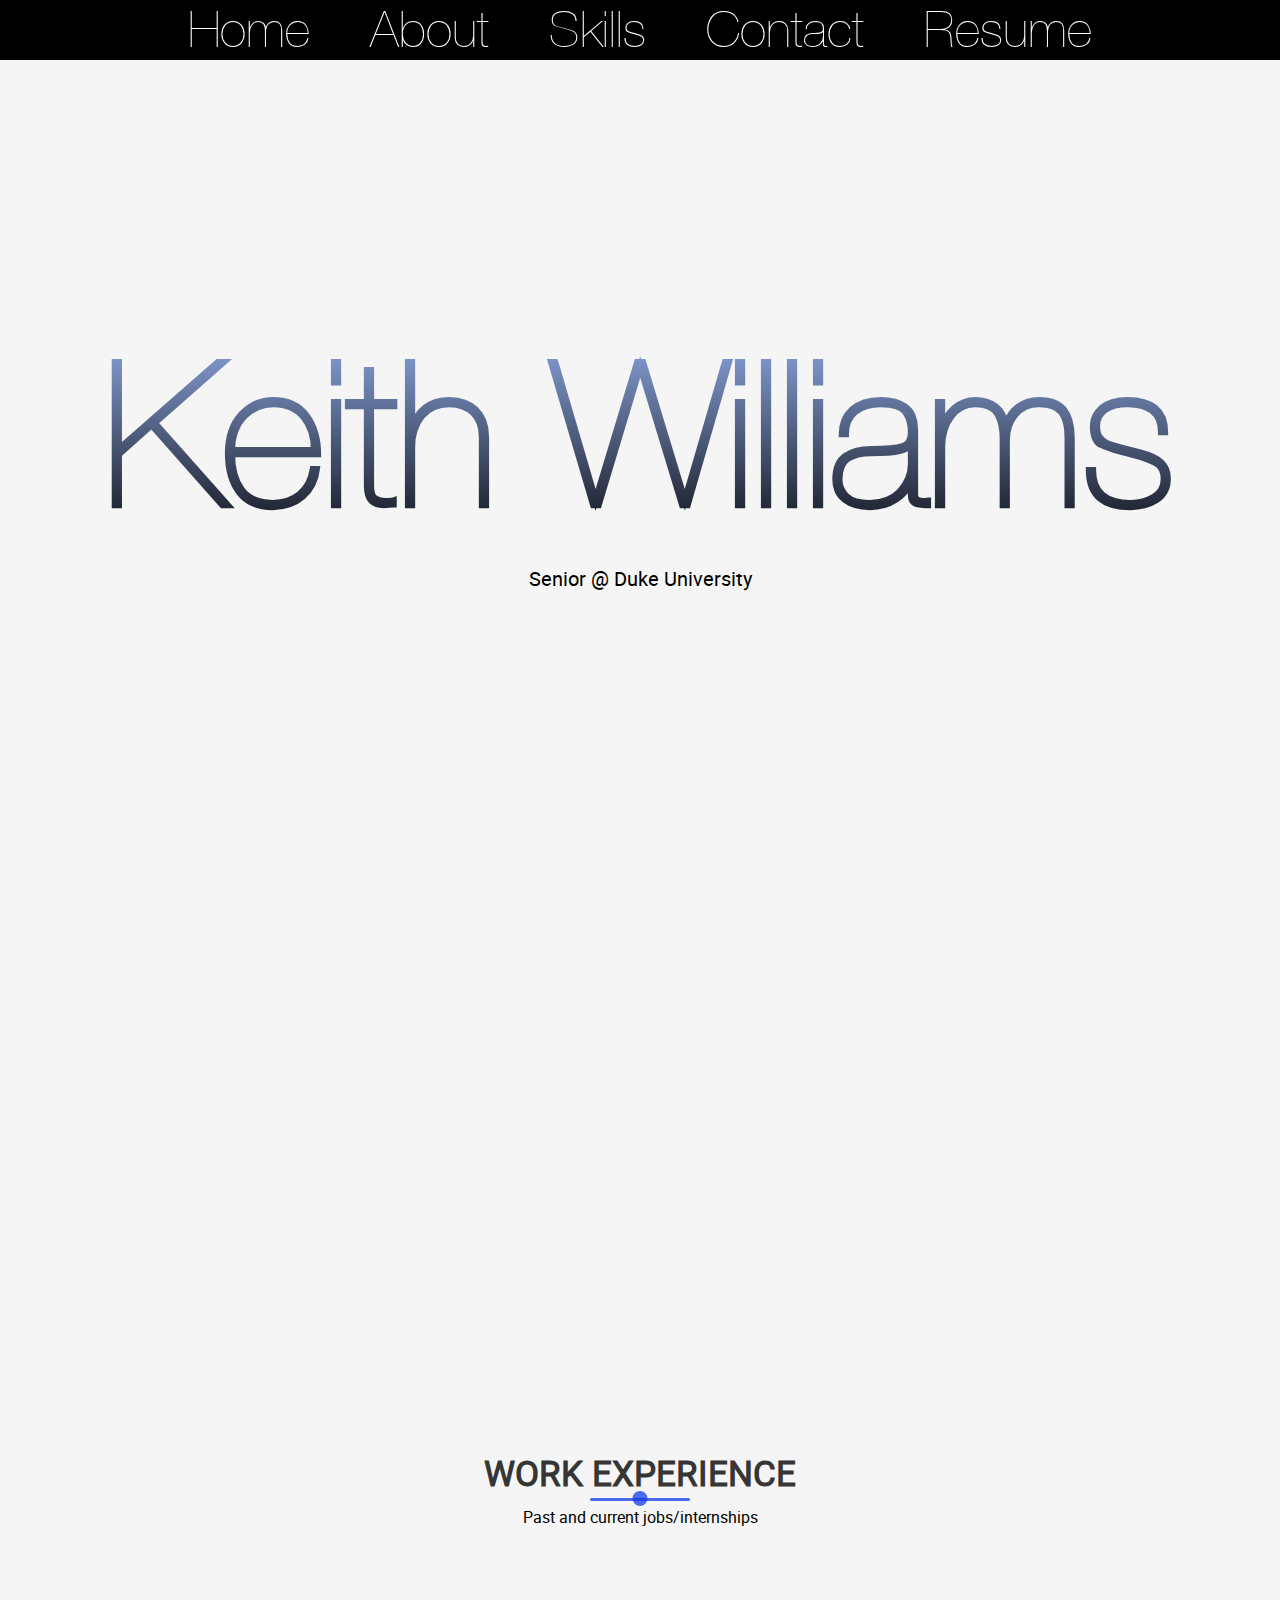
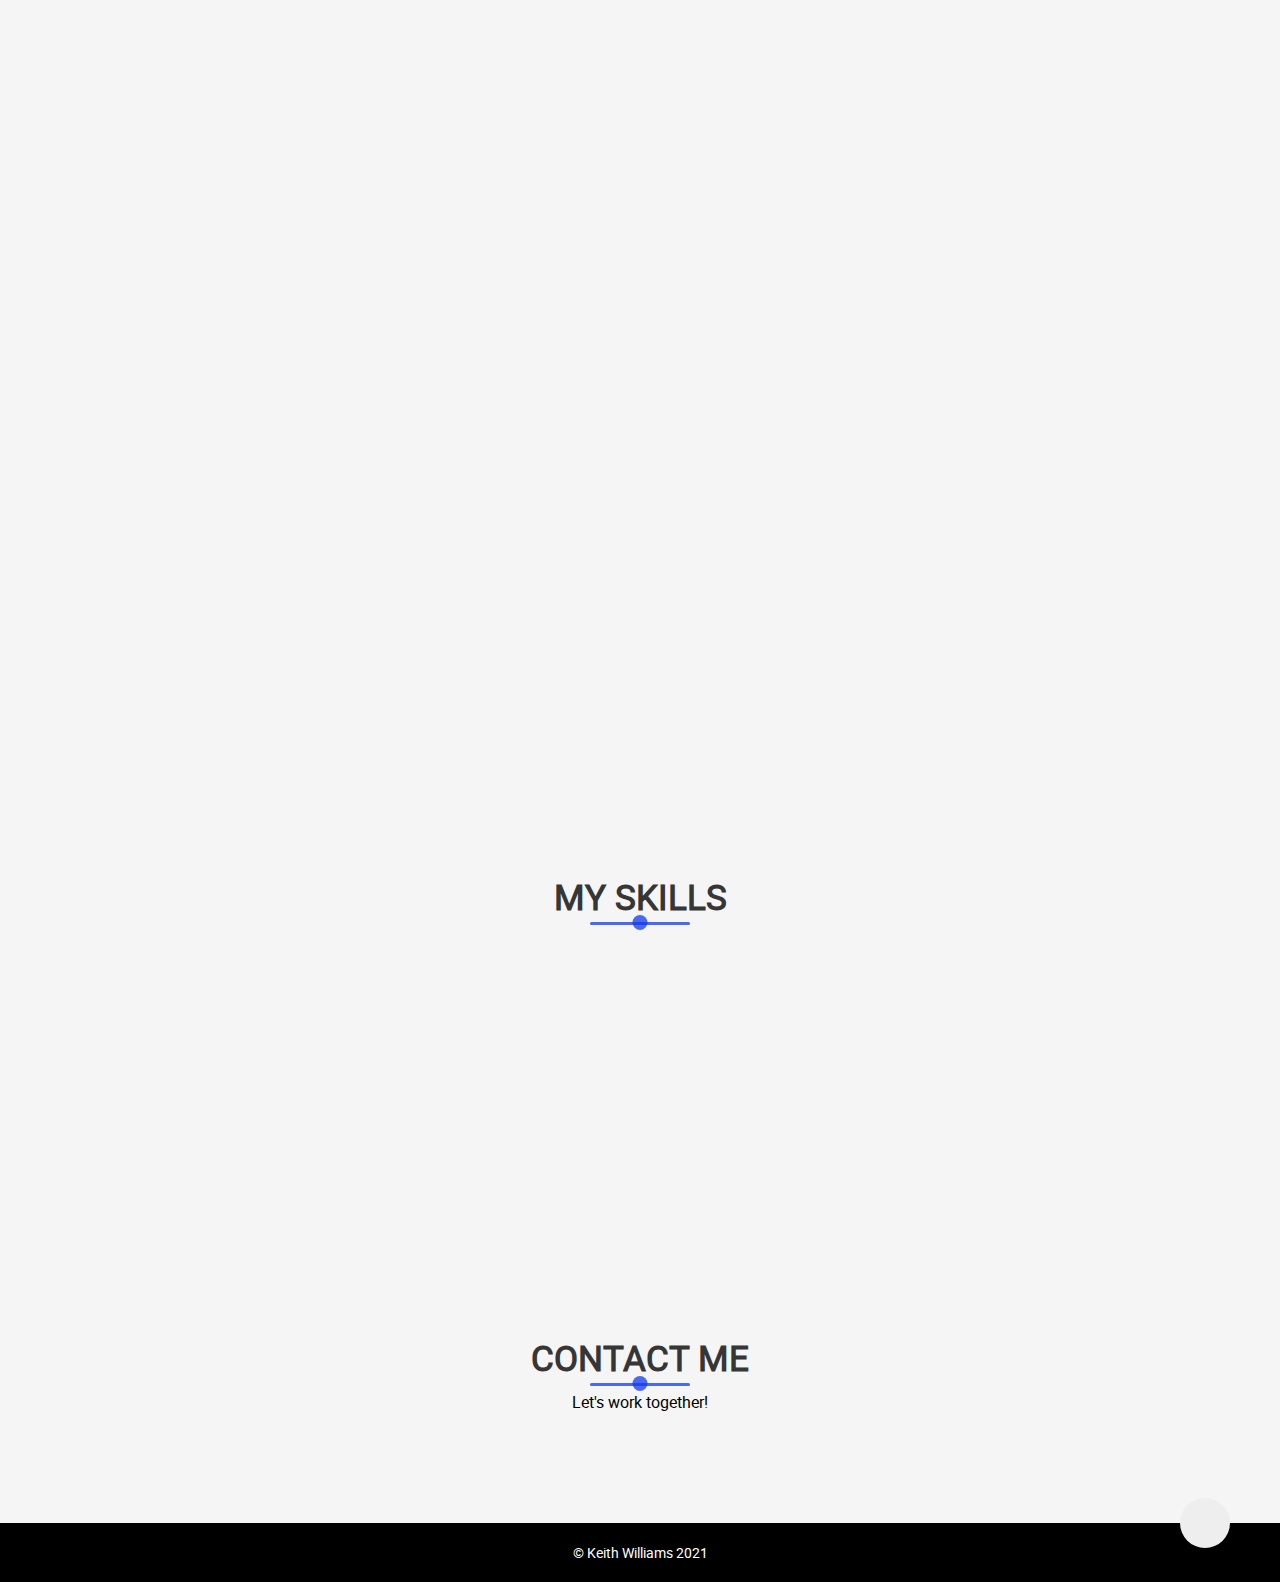
==== commit 1d6b4acc: "Add 2022 internship" ====
--- a/index.html
+++ b/index.html
@@ -45,32 +45,31 @@
                     <a href="#contact" class="nav-link">Contact</a>
                 </li>
                 <li>
-                    <a href="https://drive.google.com/file/d/1CN7n0c8G01jY_BcVaP5A4_O-i6r50Bh6/view?usp=sharing" target="_blank" class="nav-link">Resume</a>
+                    <a href="https://drive.google.com/file/d/15aufvPCiVrvjSmIGjCFpTQDWkJQeWTef/view?usp=sharing" target="_blank" class="nav-link">Resume</a>
                 </li>
             </ul>
         </nav>
         <div class="landing-text">
             <h1>Keith Williams</h1>
-            <h6>Junior @ Duke University</h6>
+            <h6>Senior @ Duke University</h6>
         </div>
     </header>
 
     <section class="about" id="about">
         <div class="container">
-            <div class="profile-img" data-aos="fade-right" data-aos-delay="300">
+            <div class="profile-img" data-aos="fade-right" data-aos-delay="200">
                 <img src="images/websiteMe.JPG" alt="">
             </div>
-            <div class="about-details" data-aos="fade-left" data-aos-delay="600">
+            <div class="about-details" data-aos="fade-left" data-aos-delay="400">
                 <div class="about-heading">
                     <h1>About</h1>
                     <h6>Myself</h6>
                 </div>
                 <p>
-                    Hi! My name is Keith and I'm a rising junior at Duke University.
+                    Hi! My name is Keith and I'm a senior at Duke University.
                     I'm majoring in computer science and minoring in psychology.
-                    This summer, I'm working with Google as a STEP intern on the 
-                    TensorFlow.js team. My project is automating machine learning
-                    performance tests. I'm also on the track and field team at Duke!
+                    Summer 2022, I interned for Google on the Google Cloud Ordering 
+                    Team. I'm also on the track and field team at Duke!
                     In my free time, I like to play video games, watch anime, and 
                     hang with friends.
                 </p>
@@ -86,6 +85,17 @@
             </div>
             <div class="timeline" data-aos="fade-down" data-aos-delay="300">
                 <ul>
+                    <li class="date" data-date="May 2022 - August 2022">
+                        <h1>
+                            Google                              
+                        </h1>
+                        <p>
+                            For my third and final Google internship, I made both an API and a UI for the Google Cloud Ordering Orchestration team.
+                            The API utilizes Java and an internal server framework to schedule and reschedule cloud provisioning operations.
+                            The UI utilizes Angular and TypeScript to make a frontend page that the oncall team can use to search for records, display
+                            their details/statuses, and reschedule them. 
+                        </p>
+                    </li>
                     <li class="date" data-date="May 2021 - August 2021">
                         <h1>
                             Google                              
